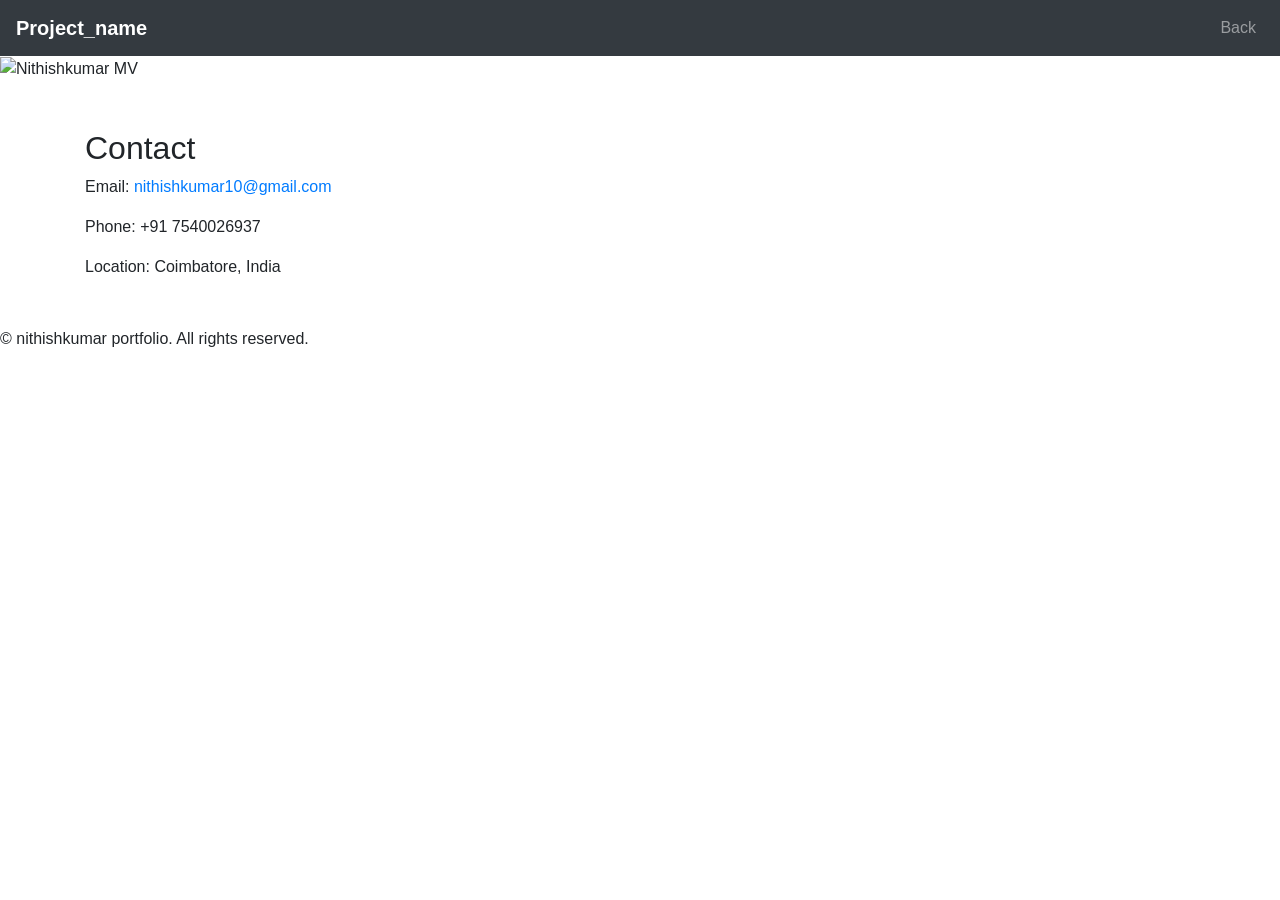
==== experience/exp2.html @ 30e2a546 "Initial commit: Added HTML, CSS, and JS files" ====
<!DOCTYPE html>
<html lang="en">
<head>
    <meta charset="UTF-8">
    <meta name="viewport" content="width=device-width, initial-scale=1.0">
    <title>Nithishkumar MV Portfolio</title>
    <link href="https://stackpath.bootstrapcdn.com/bootstrap/4.5.2/css/bootstrap.min.css" rel="stylesheet">
    <link rel="stylesheet" href="projectstyle.css">
    <link href="https://fonts.googleapis.com/css2?family=Montserrat:wght@400;700&family=Poppins:wght@300;400;700&display=swap" rel="stylesheet">
    <link rel="stylesheet" href="https://cdnjs.cloudflare.com/ajax/libs/animate.css/4.1.1/animate.min.css"/>
    <link rel="stylesheet" href="https://cdnjs.cloudflare.com/ajax/libs/bootstrap-icons/1.10.0/font/bootstrap-icons.min.css">

</head>

    <!-- Navbar -->
    <nav class="navbar navbar-expand-lg navbar-dark bg-dark">
        <a class="navbar-brand" href="#"><b>Project_name</b></a>
        <button class="navbar-toggler" type="button" data-toggle="collapse" data-target="#navbarNav" aria-controls="navbarNav" aria-expanded="false" aria-label="Toggle navigation">
            <span class="navbar-toggler-icon"></span>
        </button>
        <div class="collapse navbar-collapse" id="navbarNav">
            <ul class="navbar-nav ml-auto">
                <li class="nav-item"><a class="nav-link" href="./index.html">Back</a></li>
            </ul>
        </div>
    </nav>

    <!-- Header Section -->
    <header class="header-section">
        <div class="container-img">
                <div class="animate__animated animate__fadeInLeft">
                    <div class="profile-image">
                        <img src="./project1/Screenshot 2024-06-12 231150.png" alt="Nithishkumar MV" class="img-fluid">
                    </div>
                </div>
        </div>
    </header>


    <!-- Contact Section -->
    <section id="contact" class="container mt-5 mb-5 animate__animated animate__zoomInDown">
        <h2>Contact</h2>
        <p>Email: <a href="mailto:nithishkumar10@gmail.com">nithishkumar10@gmail.com</a></p>
        <p>Phone: +91 7540026937</p>
        <p>Location: Coimbatore, India</p>
    </section>

    <script src="https://code.jquery.com/jquery-3.5.1.slim.min.js"></script>
    <script src="https://cdn.jsdelivr.net/npm/@popperjs/core@2.5.4/dist/umd/popper.min.js"></script>
    <script src="https://stackpath.bootstrapcdn.com/bootstrap/4.5.2/js/bootstrap.min.js"></script>
    <footer id="footer">
        <p>&copy; nithishkumar portfolio. All rights reserved.</p>
    </footer>
    
</body>
</html>
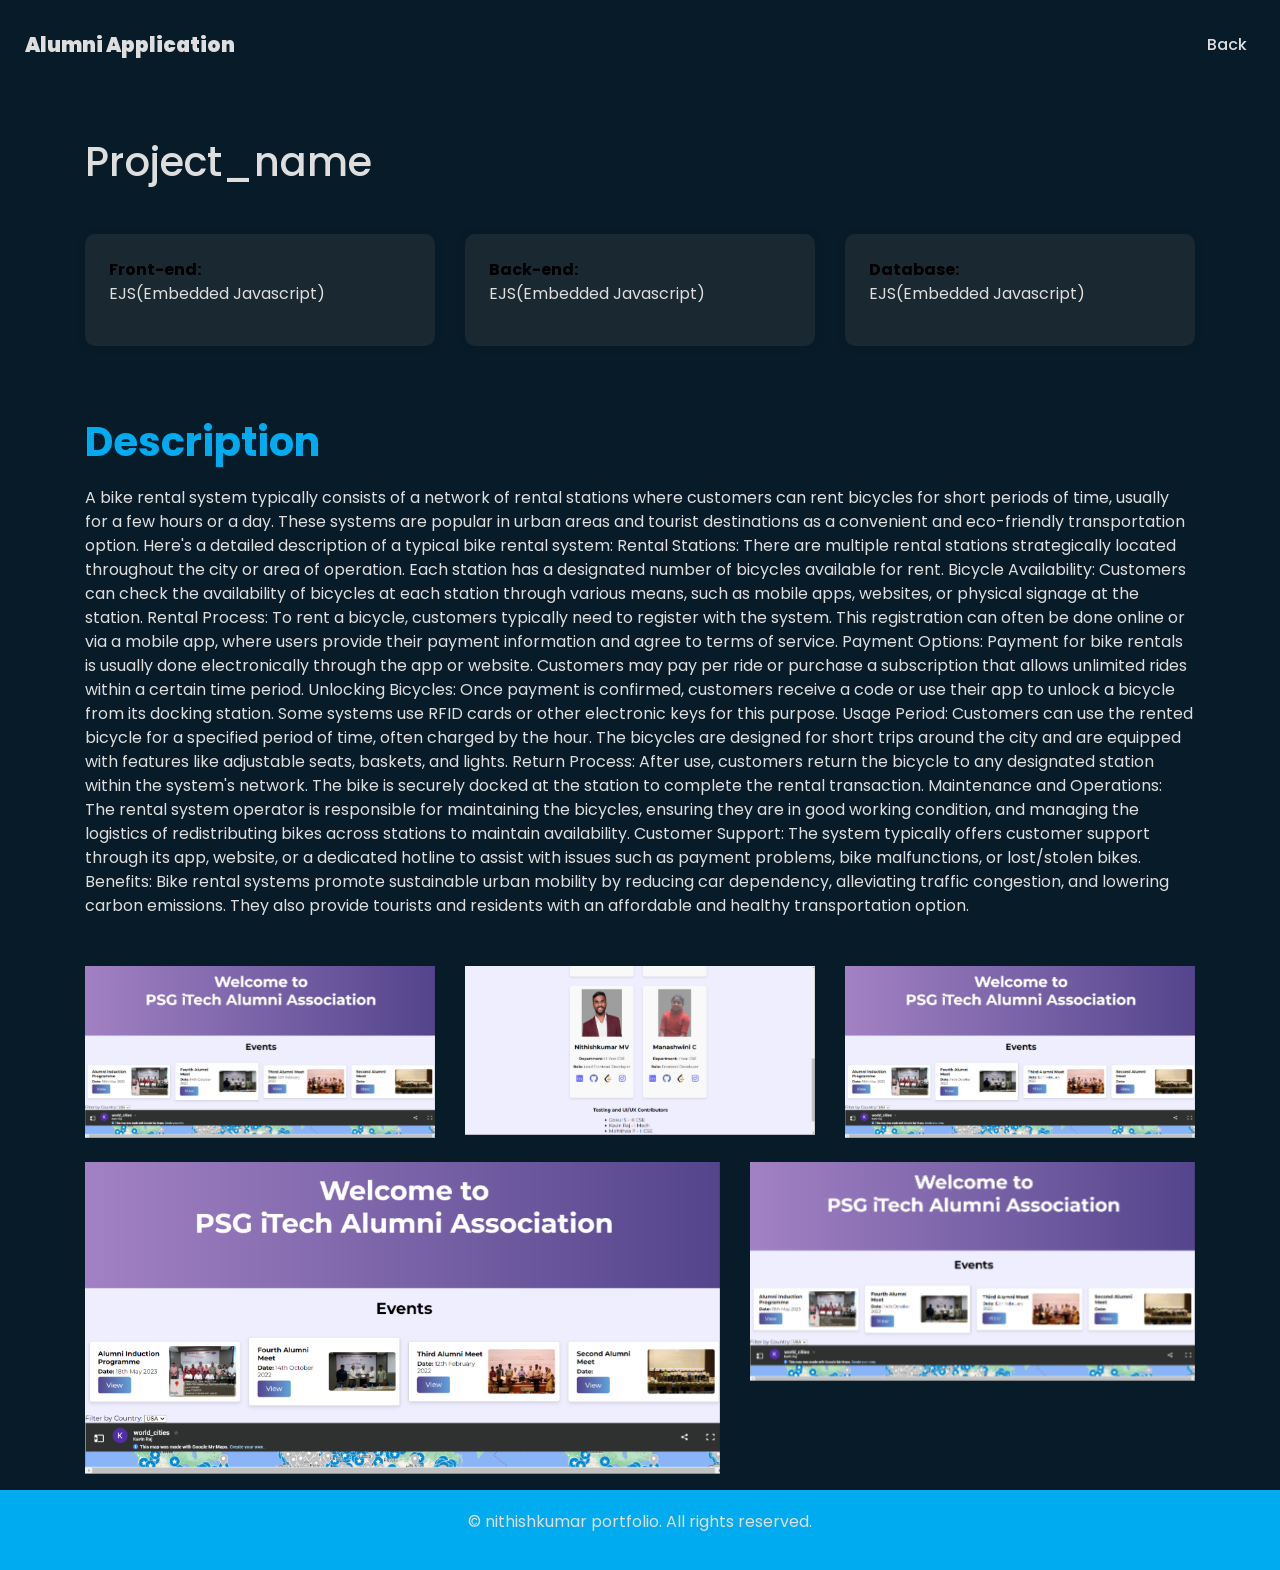
==== commit c96440f8: "updated v1.0" ====
--- a/experience/exp2.html
+++ b/experience/exp2.html
@@ -5,49 +5,105 @@
     <meta name="viewport" content="width=device-width, initial-scale=1.0">
     <title>Nithishkumar MV Portfolio</title>
     <link href="https://stackpath.bootstrapcdn.com/bootstrap/4.5.2/css/bootstrap.min.css" rel="stylesheet">
-    <link rel="stylesheet" href="projectstyle.css">
+    <link rel="stylesheet" href="../css/projectstyle.css">
     <link href="https://fonts.googleapis.com/css2?family=Montserrat:wght@400;700&family=Poppins:wght@300;400;700&display=swap" rel="stylesheet">
     <link rel="stylesheet" href="https://cdnjs.cloudflare.com/ajax/libs/animate.css/4.1.1/animate.min.css"/>
-    <link rel="stylesheet" href="https://cdnjs.cloudflare.com/ajax/libs/bootstrap-icons/1.10.0/font/bootstrap-icons.min.css">
+    
+
 
 </head>
 
     <!-- Navbar -->
     <nav class="navbar navbar-expand-lg navbar-dark bg-dark">
-        <a class="navbar-brand" href="#"><b>Project_name</b></a>
+        <a class="navbar-brand" href="../project/project1.html"><b>Alumni Application</b></a>
         <button class="navbar-toggler" type="button" data-toggle="collapse" data-target="#navbarNav" aria-controls="navbarNav" aria-expanded="false" aria-label="Toggle navigation">
             <span class="navbar-toggler-icon"></span>
         </button>
         <div class="collapse navbar-collapse" id="navbarNav">
             <ul class="navbar-nav ml-auto">
-                <li class="nav-item"><a class="nav-link" href="./index.html">Back</a></li>
+                <li class="nav-item"><a class="nav-link" href="../index.html">Back</a></li>
             </ul>
         </div>
     </nav>
 
-    <!-- Header Section -->
-    <header class="header-section">
-        <div class="container-img">
-                <div class="animate__animated animate__fadeInLeft">
-                    <div class="profile-image">
-                        <img src="./project1/Screenshot 2024-06-12 231150.png" alt="Nithishkumar MV" class="img-fluid">
-                    </div>
+    <!--Project title-->
+    <section id="title" class="container mt-5 mb-5 animate__animated animate__fadeInLeft">
+        <a href="../project/project1.html"><h1>Project_name</h1></a>
+    </section>
+
+    <!-- Language USed Section -->
+    <section id="language" class="container mt-5 mb-5 animate__animated animate__fadeInRight">
+        <div class="row languageused">
+            <div class="col-md-4">
+                <div class="project-card">
+                    <strong>Front-end:</strong><p>EJS(Embedded Javascript)</p>
+                </div>            
+            </div>
+            <div class="col-md-4">
+                <div class="project-card">
+                    <strong>Back-end:</strong><p>EJS(Embedded Javascript)</p>
+                </div>            
+            </div>
+            <div class="col-md-4">
+                <div class="project-card">
+                    <strong>Database:</strong><p>EJS(Embedded Javascript)</p>
+                </div>            
+            </div>
+        </div>
+    </section>
+    <!-- Description Section -->
+    <section id="description" class="container mt-5 mb-5 animate__animated animate__fadeIn">
+        <h2>Description</h2>
+        <p>A bike rental system typically consists of a network of rental stations where customers can rent bicycles for short periods of time, usually for a few hours or a day. These systems are popular in urban areas and tourist destinations as a convenient and eco-friendly transportation option. Here's a detailed description of a typical bike rental system:
+            Rental Stations: There are multiple rental stations strategically located throughout the city or area of operation. Each station has a designated number of bicycles available for rent.
+            Bicycle Availability: Customers can check the availability of bicycles at each station through various means, such as mobile apps, websites, or physical signage at the station.
+            Rental Process: To rent a bicycle, customers typically need to register with the system. This registration can often be done online or via a mobile app, where users provide their payment information and agree to terms of service.
+            Payment Options: Payment for bike rentals is usually done electronically through the app or website. Customers may pay per ride or purchase a subscription that allows unlimited rides within a certain time period.
+            Unlocking Bicycles: Once payment is confirmed, customers receive a code or use their app to unlock a bicycle from its docking station. Some systems use RFID cards or other electronic keys for this purpose.
+            Usage Period: Customers can use the rented bicycle for a specified period of time, often charged by the hour. The bicycles are designed for short trips around the city and are equipped with features like adjustable seats, baskets, and lights.
+            Return Process: After use, customers return the bicycle to any designated station within the system's network. The bike is securely docked at the station to complete the rental transaction.
+            Maintenance and Operations: The rental system operator is responsible for maintaining the bicycles, ensuring they are in good working condition, and managing the logistics of redistributing bikes across stations to maintain availability.
+            Customer Support: The system typically offers customer support through its app, website, or a dedicated hotline to assist with issues such as payment problems, bike malfunctions, or lost/stolen bikes.
+            Benefits: Bike rental systems promote sustainable urban mobility by reducing car dependency, alleviating traffic congestion, and lowering carbon emissions. They also provide tourists and residents with an affordable and healthy transportation option.
+            
+            </p>
+    </section>
+
+    <!--Image layout section-->
+    <div class="container mt-5 animate__animated animate__zoomInDown">
+        <div class="row">
+            <div class="col-md-4 mb-4">
+                <div class="gallery-item ">
+                    <img src="../images/main images/alumni.png" alt="Image 1" class="img-fluid zoom-img">
                 </div>
+            </div>
+            <div class="col-md-4 mb-4">
+                <div class="gallery-item">
+                    <img src="../images/gallery/alumni 1.png" alt="Image 2" class="img-fluid zoom-img">
+                </div>
+            </div>
+            <div class="col-md-4 mb-4">
+                <div class="gallery-item">
+                    <img src="../images/gallery/alumni 2.png" alt="Image 3" class="img-fluid zoom-img">
+                </div>
+            </div>
+            <div class="col-md-7 mb-3">
+                <div class="gallery-item">
+                    <img src="../images/gallery/alumni 2.png" alt="Image 3" class="img-fluid zoom-img">
+                </div>
+            </div>
+            <div class="col-md-5 mb-4">
+                <div class="gallery-item">
+                    <img src="../images/gallery/alumni 2.png" alt="Image 3" class="img-fluid zoom-img">
+                </div>
+            </div>
         </div>
-    </header>
-
-
-    <!-- Contact Section -->
-    <section id="contact" class="container mt-5 mb-5 animate__animated animate__zoomInDown">
-        <h2>Contact</h2>
-        <p>Email: <a href="mailto:nithishkumar10@gmail.com">nithishkumar10@gmail.com</a></p>
-        <p>Phone: +91 7540026937</p>
-        <p>Location: Coimbatore, India</p>
-    </section>
+    </div>
 
     <script src="https://code.jquery.com/jquery-3.5.1.slim.min.js"></script>
     <script src="https://cdn.jsdelivr.net/npm/@popperjs/core@2.5.4/dist/umd/popper.min.js"></script>
     <script src="https://stackpath.bootstrapcdn.com/bootstrap/4.5.2/js/bootstrap.min.js"></script>
+    
     <footer id="footer">
         <p>&copy; nithishkumar portfolio. All rights reserved.</p>
     </footer>
--- a/css/projectstyle.css
+++ b/css/projectstyle.css
@@ -0,0 +1,136 @@
+
+@import url('https://fonts.googleapis.com/css2?family=Poppins:wght@300;400;500;600;700;800;900&display=swap');
+
+* {
+    margin: 0;
+    padding: 0;
+    box-sizing: border-box;
+    text-decoration: none;
+    border: none;
+    outline: none;
+    scroll-behavior: smooth;
+    font-family: 'Poppins', sans-serif;
+}
+
+body{
+  background-color: #081b29!important;  
+}
+/*style for navbar section*/
+.navbar {
+  background-color: transparent!important;
+  padding: 25px!important;
+  font-weight: 600 !important;
+}
+
+.navbar-brand{
+  font-weight: 600;
+  color: #dedede!important;
+
+}
+.navbar-nav .nav-link {
+  font-weight: 500 !important;
+}
+
+.navbar-brand:hover{
+  color: #00abf0!important;
+  filter: drop-shadow(0 0 10px #008bbf);
+}
+.navbar-nav .nav-link {
+  color: #dedede!important;
+  font-weight: 500;
+  padding: 0.5rem 1rem;
+}
+
+.navbar-nav .nav-link:hover { 
+  color: #00abf0!important;
+  filter: drop-shadow(0 0 10px #008bbf);
+
+}
+/*style for title section*/
+
+#title h1{
+  color: #dedede!important;
+  align-items: center;
+}
+
+#title h1:hover{
+  color: #00abf0!important;
+  filter: drop-shadow(0 0 10px #008bbf);
+}
+
+#title a {
+  text-decoration: none;
+}
+/*style for language section*/
+
+.project-card {
+  background-color: #1a2832 !important;
+  padding: 1.5rem;
+  margin-bottom: 1.5rem;
+  border-radius: 10px;
+  box-shadow: 0 0 10px rgba(0, 0, 0, 0.1);
+  }
+.project-card:hover{
+        transform: translateY(-5px); /* Move container up slightly on hover */
+        box-shadow: -5px 5px 10px  #00abf0; /* Shadow */
+        filter: drop-shadow(0 0 10px #00abf0);
+  }
+.project-card p {
+margin-bottom: 1rem;
+color: #dedede;
+}
+
+.project-card strong {
+  color: #000100;
+}
+
+/*style for description section*/
+
+#description h2 {
+  font-size: 2.5rem; /* Adjust the font size as needed */
+  font-weight: bold; /* Make the title bold */
+  color: #00abf0;
+  margin-bottom: 20px;
+
+}
+
+#description p {
+  color: #dedede;
+}
+/*style for image section*/
+
+/* Define the keyframes for fade-in and scale-up animation */
+@keyframes fadeInScale {
+  0% {
+    opacity: 0;
+    transform: scale(0.8);
+  }
+
+  100% {
+    opacity: 1;
+    transform: scale(1);
+  }
+}
+
+/* Apply animation to the gallery items */
+.gallery-item {
+  animation: fadeInScale 0.5s ease both; /* Adjust duration and timing function as needed */
+}
+
+/* Optional: If you want to apply the animation on hover */
+.gallery-item:hover {
+  animation: none; /* Remove animation on hover if not desired */
+}
+
+/*style for footer section*/
+
+footer {
+  background-color: #00abf0!important;
+  color: #fff;
+  padding: 20px;
+  text-align: center;
+}
+
+#footer  {
+  color: #dedede;
+}
